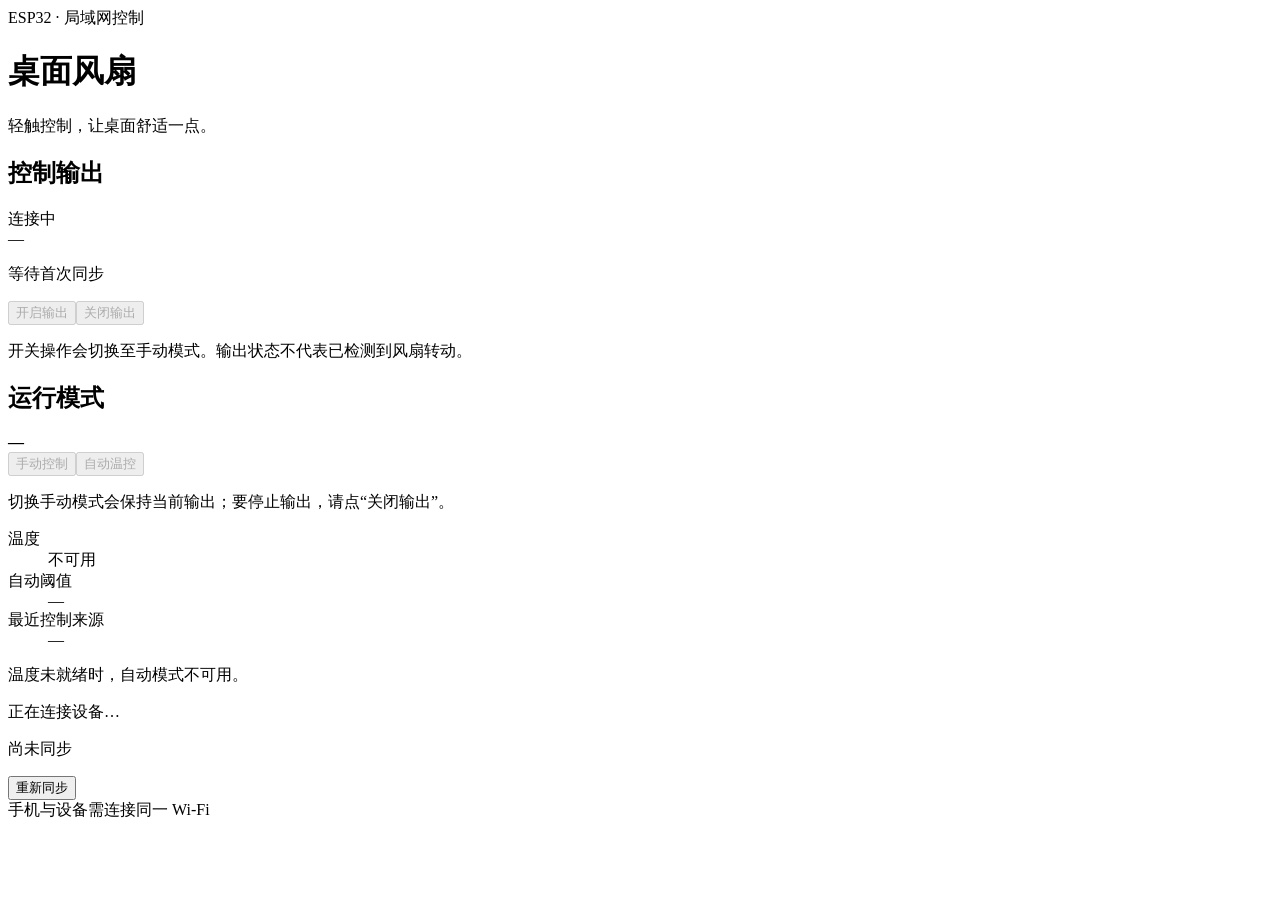
==== firmware/web/index.html @ e8a2f243 "feat: implement ESP-014 and ESP-015 web controls and request recovery" ====
<!doctype html>
<html lang="zh-CN">
<head>
  <meta charset="utf-8">
  <meta name="viewport" content="width=device-width, initial-scale=1">
  <meta name="color-scheme" content="light">
  <title>桌面风扇控制</title>
  <link rel="stylesheet" href="/style.css">
  <script type="module" src="/app.mjs"></script>
</head>
<body>
  <main>
    <header><span class="eyebrow">ESP32 · 局域网控制</span><h1>桌面风扇</h1>
      <p>轻触控制，让桌面舒适一点。</p></header>
    <aside id="demo" hidden>模拟设备预览 · 所有操作只影响模拟数据</aside>
    <section class="card" aria-labelledby="output-title">
      <div class="row"><h2 id="output-title">控制输出</h2><span id="connection" class="badge">连接中</span></div>
      <div id="output" class="output">—</div>
      <p id="freshness">等待首次同步</p>
      <div class="buttons"><button id="power-on" disabled>开启输出</button><button id="power-off" class="secondary" disabled>关闭输出</button></div>
      <p class="hint">开关操作会切换至手动模式。输出状态不代表已检测到风扇转动。</p>
    </section>
    <section class="card" aria-labelledby="mode-title">
      <div class="row"><h2 id="mode-title">运行模式</h2><strong id="mode">—</strong></div>
      <div class="buttons"><button id="manual" class="secondary" disabled>手动控制</button><button id="auto" class="secondary" disabled>自动温控</button></div>
      <p class="hint">切换手动模式会保持当前输出；要停止输出，请点“关闭输出”。</p>
      <dl><div><dt>温度</dt><dd id="temperature">不可用</dd></div><div><dt>自动阈值</dt><dd id="thresholds">—</dd></div><div><dt>最近控制来源</dt><dd id="source">—</dd></div></dl>
      <p id="temperature-hint" class="hint">温度未就绪时，自动模式不可用。</p>
      <p id="fault" hidden>温度异常，自动控制已退出。温度恢复后不会自动重新开启。</p>
    </section>
    <section class="status" aria-label="同步状态"><p id="message" role="status" aria-live="polite">正在连接设备…</p>
      <p id="last-sync">尚未同步</p><button id="refresh" class="text-button">重新同步</button></section>
    <footer>手机与设备需连接同一 Wi-Fi</footer>
  </main>
</body>
</html>
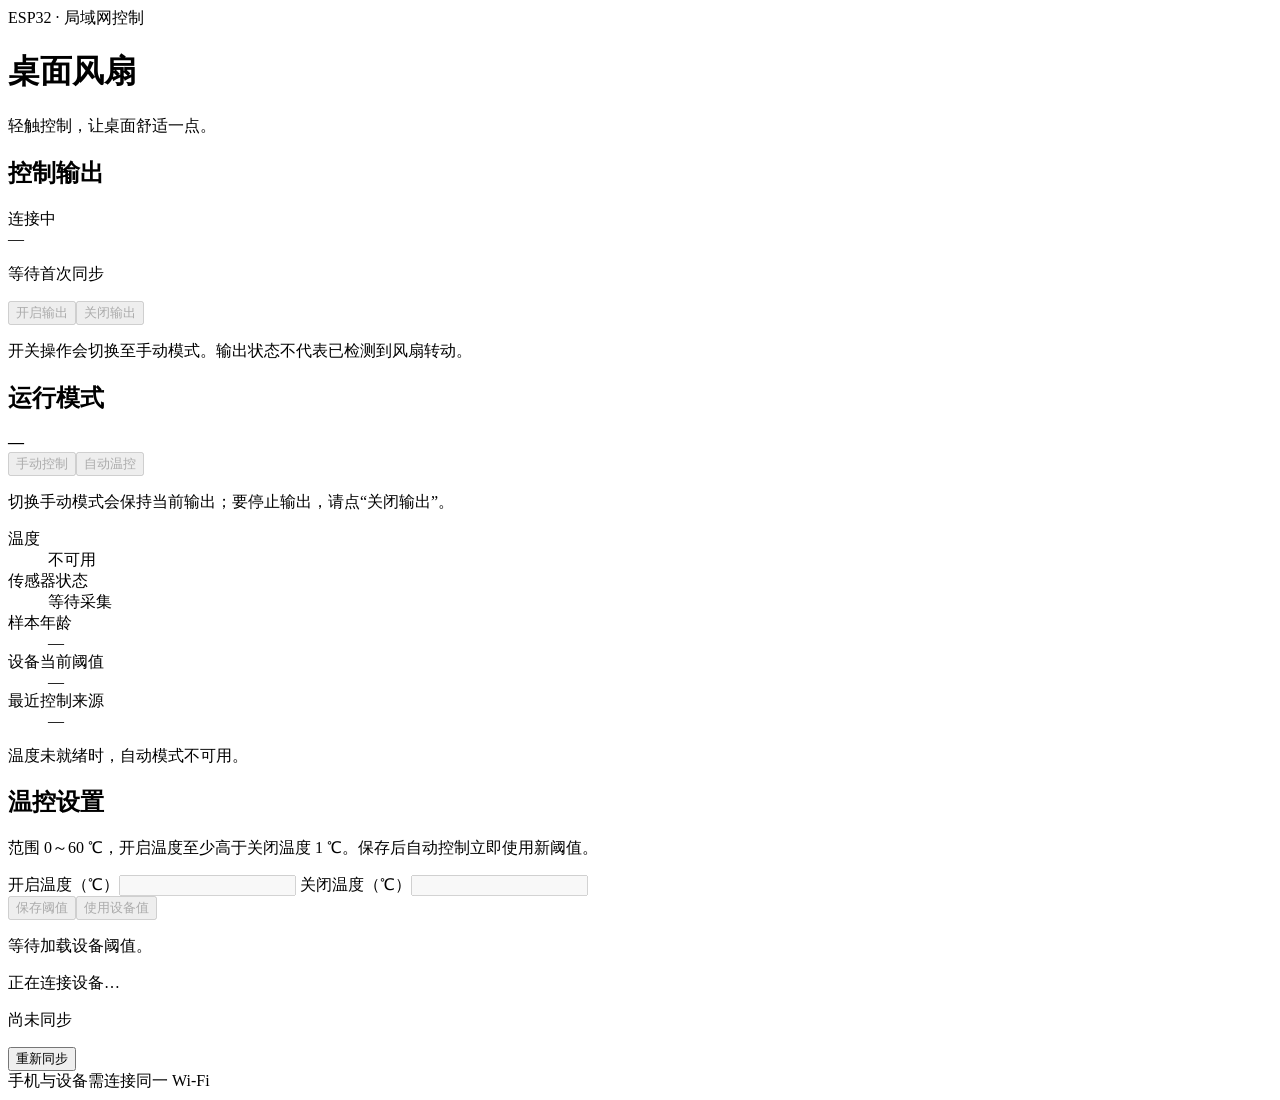
==== commit 7c70fe4d: "feat: implement ESP-020 web temperature configuration and simulator API" ====
--- a/firmware/web/index.html
+++ b/firmware/web/index.html
@@ -24,9 +24,19 @@
       <div class="row"><h2 id="mode-title">运行模式</h2><strong id="mode">—</strong></div>
       <div class="buttons"><button id="manual" class="secondary" disabled>手动控制</button><button id="auto" class="secondary" disabled>自动温控</button></div>
       <p class="hint">切换手动模式会保持当前输出；要停止输出，请点“关闭输出”。</p>
-      <dl><div><dt>温度</dt><dd id="temperature">不可用</dd></div><div><dt>自动阈值</dt><dd id="thresholds">—</dd></div><div><dt>最近控制来源</dt><dd id="source">—</dd></div></dl>
+      <dl><div><dt>温度</dt><dd id="temperature">不可用</dd></div><div><dt>传感器状态</dt><dd id="sensor-health">等待采集</dd></div><div><dt>样本年龄</dt><dd id="sample-age">—</dd></div><div><dt>设备当前阈值</dt><dd id="thresholds">—</dd></div><div><dt>最近控制来源</dt><dd id="source">—</dd></div></dl>
       <p id="temperature-hint" class="hint">温度未就绪时，自动模式不可用。</p>
       <p id="fault" hidden>温度异常，自动控制已退出。温度恢复后不会自动重新开启。</p>
+    </section>
+    <section class="card" aria-labelledby="config-title">
+      <h2 id="config-title">温控设置</h2>
+      <p class="hint" id="config-help">范围 0～60 ℃，开启温度至少高于关闭温度 1 ℃。保存后自动控制立即使用新阈值。</p>
+      <form id="config-form" novalidate>
+        <div class="fields"><label for="threshold-on">开启温度（℃）<input id="threshold-on" type="number" inputmode="decimal" min="0" max="60" step="any" required disabled aria-describedby="config-help config-feedback"></label>
+        <label for="threshold-off">关闭温度（℃）<input id="threshold-off" type="number" inputmode="decimal" min="0" max="60" step="any" required disabled aria-describedby="config-help config-feedback"></label></div>
+        <div class="buttons"><button id="save-config" type="submit" disabled>保存阈值</button><button id="reset-config" type="button" class="secondary" disabled>使用设备值</button></div>
+        <p id="config-feedback" class="hint" role="status" aria-live="polite">等待加载设备阈值。</p>
+      </form>
     </section>
     <section class="status" aria-label="同步状态"><p id="message" role="status" aria-live="polite">正在连接设备…</p>
       <p id="last-sync">尚未同步</p><button id="refresh" class="text-button">重新同步</button></section>
